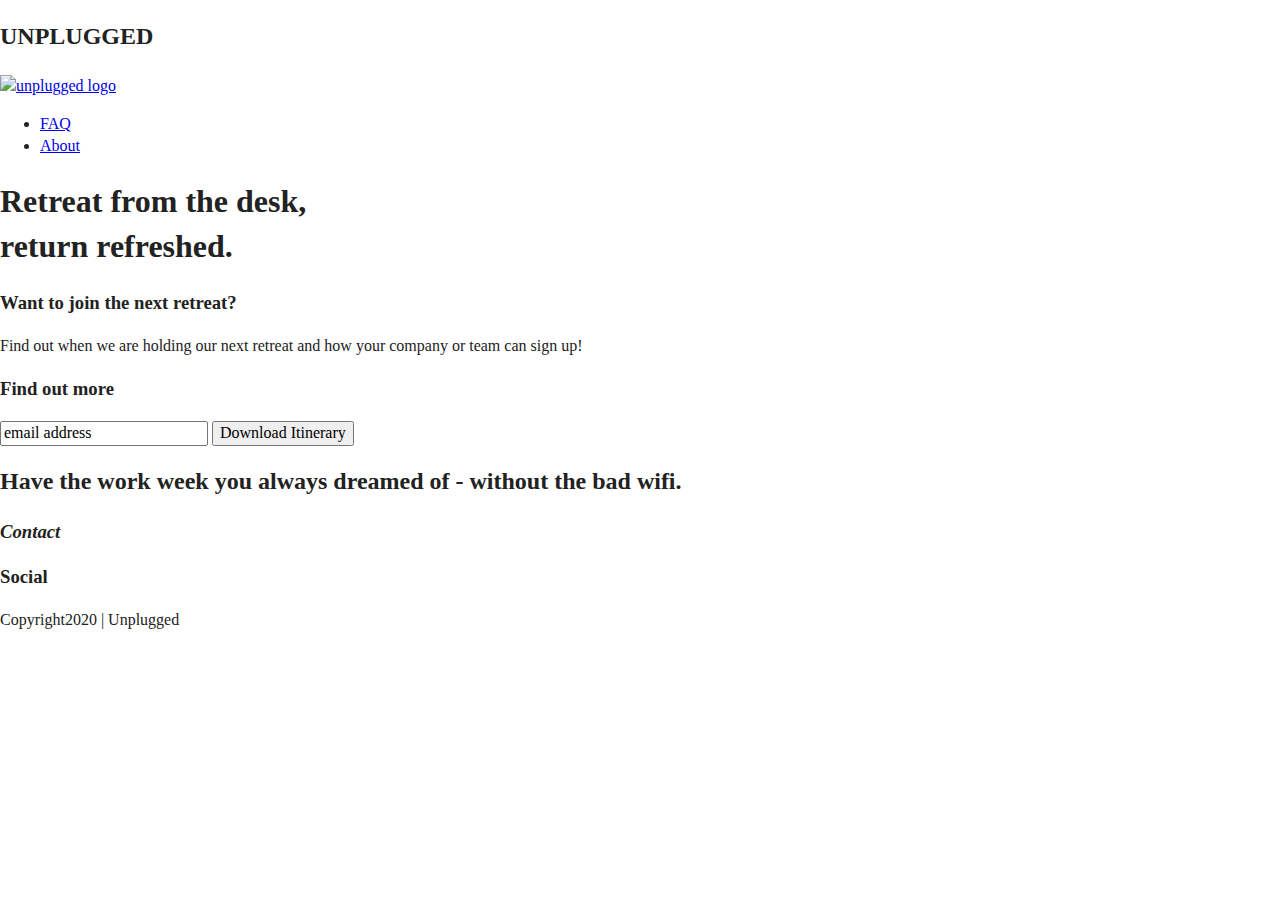
==== index.html @ a635c8e9 "added text to home" ====
<!doctype html>
<html class="no-js" lang="">

<head>
  <meta charset="utf-8">
  <title>Unplugged</title>
  <meta name="description" content="">
  <meta name="viewport" content="width=device-width, initial-scale=1">

  <link rel="manifest" href="site.webmanifest">
  <link rel="apple-touch-icon" href="icon.png">
  <!-- Place favicon.ico in the root directory -->

  <link rel="stylesheet" href="css/normalize.css">
  <link rel="stylesheet" href="css/main.css">

  <meta name="theme-color" content="#fafafa">
</head>

<body>
  <!--[if IE]>
    <p class="browserupgrade">You are using an <strong>outdated</strong> browser. Please <a href="https://browsehappy.com/">upgrade your browser</a> to improve your experience and security.</p>
  <![endif]-->

  <!-- Add your site or application content here -->
  <header>
    <div class="content-wrapper">
      <h2>UNPLUGGED</h2>
      <a href="#"><img src="" alt="unplugged logo" /></a>
      <div class="header-divider"></div>
      <nav>
        <ul>
          <li><a href="faq/index.html" target="_blank">FAQ</a></li>
          <li><a href="about/index.html" target="_blank">About</a></li>
        </ul>
      </nav>
    </div>
  </header>
  <main>

    <section>
      <h1>Retreat from the desk,<br/> return refreshed.</h1>
    </section>
    <aside>
      <h3>Want to join the next retreat?</h3>
      <p>Find out when we are holding our next retreat and how your
        company or team can sign up!
      </p>
      <div>
        <h3>Find out more</h3>
        <input type="text" name="name" value="email address">
        <input type="button" value="Download Itinerary">
      </div>
    </aside>
    <h2>Have the work week you always dreamed of - without the bad wifi.</h2>
  </main>
  <footer>
    <div class="content-wrapper">
      <div class="footer-content">
        <address class="contact">
          <h3>Contact</h3>

        </address>
        <div class="social">
          <h3>Social</h3>
          <div class="social-icons">
            <p><a href="https://www.facebook.com/yoursite" target="_blank"></a></p>
            <p><a href="https://www.linkedin.com/"></a></p>
            <p><a href="https://www.instagram.com/"></a></p>
          </div>
        </div>
      </div>
    </div>
    <div class="copyright">
      <p>Copyright2020 | Unplugged</p>

    </div>
  </footer>
  <script src="js/vendor/modernizr-3.8.0.min.js"></script>
  <script src="https://code.jquery.com/jquery-3.4.1.min.js" integrity="sha256-CSXorXvZcTkaix6Yvo6HppcZGetbYMGWSFlBw8HfCJo=" crossorigin="anonymous"></script>
  <script>window.jQuery || document.write('<script src="js/vendor/jquery-3.4.1.min.js"><\/script>')</script>
  <script src="js/plugins.js"></script>
  <script src="js/main.js"></script>

  <!-- Google Analytics: change UA-XXXXX-Y to be your site's ID. -->
  <script>
    window.ga = function () { ga.q.push(arguments) }; ga.q = []; ga.l = +new Date;
    ga('create', 'UA-XXXXX-Y', 'auto'); ga('set','transport','beacon'); ga('send', 'pageview')
  </script>
  <script src="https://www.google-analytics.com/analytics.js" async></script>
</body>

</html>
---- css/main.css ----
/*! HTML5 Boilerplate v7.3.0 | MIT License | https://html5boilerplate.com/ */

/* main.css 2.0.0 | MIT License | https://github.com/h5bp/main.css#readme */
/*
 * What follows is the result of much research on cross-browser styling.
 * Credit left inline and big thanks to Nicolas Gallagher, Jonathan Neal,
 * Kroc Camen, and the H5BP dev community and team.
 */

/* ==========================================================================
   Base styles: opinionated defaults
   ========================================================================== */

html {
  color: #222;
  font-size: 1em;
  line-height: 1.4;
}

/*
 * Remove text-shadow in selection highlight:
 * https://twitter.com/miketaylr/status/12228805301
 *
 * Vendor-prefixed and regular ::selection selectors cannot be combined:
 * https://stackoverflow.com/a/16982510/7133471
 *
 * Customize the background color to match your design.
 */

::-moz-selection {
  background: #b3d4fc;
  text-shadow: none;
}

::selection {
  background: #b3d4fc;
  text-shadow: none;
}

/*
 * A better looking default horizontal rule
 */

hr {
  display: block;
  height: 1px;
  border: 0;
  border-top: 1px solid #ccc;
  margin: 1em 0;
  padding: 0;
}

/*
 * Remove the gap between audio, canvas, iframes,
 * images, videos and the bottom of their containers:
 * https://github.com/h5bp/html5-boilerplate/issues/440
 */

audio,
canvas,
iframe,
img,
svg,
video {
  vertical-align: middle;
}

/*
 * Remove default fieldset styles.
 */

fieldset {
  border: 0;
  margin: 0;
  padding: 0;
}

/*
 * Allow only vertical resizing of textareas.
 */

textarea {
  resize: vertical;
}

/* ==========================================================================
   Browser Upgrade Prompt
   ========================================================================== */

.browserupgrade {
  margin: 0.2em 0;
  background: #ccc;
  color: #000;
  padding: 0.2em 0;
}

/* ==========================================================================
   Author's custom styles
   ========================================================================== */

/* ==========================================================================
   Helper classes
   ========================================================================== */

/*
 * Hide visually and from screen readers
 */

.hidden {
  display: none !important;
}

/*
* Hide only visually, but have it available for screen readers:
* https://snook.ca/archives/html_and_css/hiding-content-for-accessibility
*
* 1. For long content, line feeds are not interpreted as spaces and small width
*    causes content to wrap 1 word per line:
*    https://medium.com/@jessebeach/beware-smushed-off-screen-accessible-text-5952a4c2cbfe
*/

.sr-only {
  border: 0;
  clip: rect(0, 0, 0, 0);
  height: 1px;
  margin: -1px;
  overflow: hidden;
  padding: 0;
  position: absolute;
  white-space: nowrap;
  width: 1px;
  /* 1 */
}

/*
* Extends the .sr-only class to allow the element
* to be focusable when navigated to via the keyboard:
* https://www.drupal.org/node/897638
*/

.sr-only.focusable:active,
.sr-only.focusable:focus {
  clip: auto;
  height: auto;
  margin: 0;
  overflow: visible;
  position: static;
  white-space: inherit;
  width: auto;
}

/*
* Hide visually and from screen readers, but maintain layout
*/

.invisible {
  visibility: hidden;
}

/*
* Clearfix: contain floats
*
* For modern browsers
* 1. The space content is one way to avoid an Opera bug when the
*    `contenteditable` attribute is included anywhere else in the document.
*    Otherwise it causes space to appear at the top and bottom of elements
*    that receive the `clearfix` class.
* 2. The use of `table` rather than `block` is only necessary if using
*    `:before` to contain the top-margins of child elements.
*/

.clearfix:before,
.clearfix:after {
  content: " ";
  /* 1 */
  display: table;
  /* 2 */
}

.clearfix:after {
  clear: both;
}

/* ==========================================================================
   EXAMPLE Media Queries for Responsive Design.
   These examples override the primary ('mobile first') styles.
   Modify as content requires.
   ========================================================================== */

@media only screen and (min-width: 35em) {
  /* Style adjustments for viewports that meet the condition */
}

@media print,
  (-webkit-min-device-pixel-ratio: 1.25),
  (min-resolution: 1.25dppx),
  (min-resolution: 120dpi) {
  /* Style adjustments for high resolution devices */
}

/* ==========================================================================
   Print styles.
   Inlined to avoid the additional HTTP request:
   https://www.phpied.com/delay-loading-your-print-css/
   ========================================================================== */

@media print {
  *,
  *:before,
  *:after {
    background: transparent !important;
    color: #000 !important;
    /* Black prints faster */
    box-shadow: none !important;
    text-shadow: none !important;
  }
  a,
  a:visited {
    text-decoration: underline;
  }
  a[href]:after {
    content: " (" attr(href) ")";
  }
  abbr[title]:after {
    content: " (" attr(title) ")";
  }
  /*
     * Don't show links that are fragment identifiers,
     * or use the `javascript:` pseudo protocol
     */
  a[href^="#"]:after,
  a[href^="javascript:"]:after {
    content: "";
  }
  pre {
    white-space: pre-wrap !important;
  }
  pre,
  blockquote {
    border: 1px solid #999;
    page-break-inside: avoid;
  }
  /*
     * Printing Tables:
     * https://web.archive.org/web/20180815150934/http://css-discuss.incutio.com/wiki/Printing_Tables
     */
  thead {
    display: table-header-group;
  }
  tr,
  img {
    page-break-inside: avoid;
  }
  p,
  h2,
  h3 {
    orphans: 3;
    widows: 3;
  }
  h2,
  h3 {
    page-break-after: avoid;
  }
}
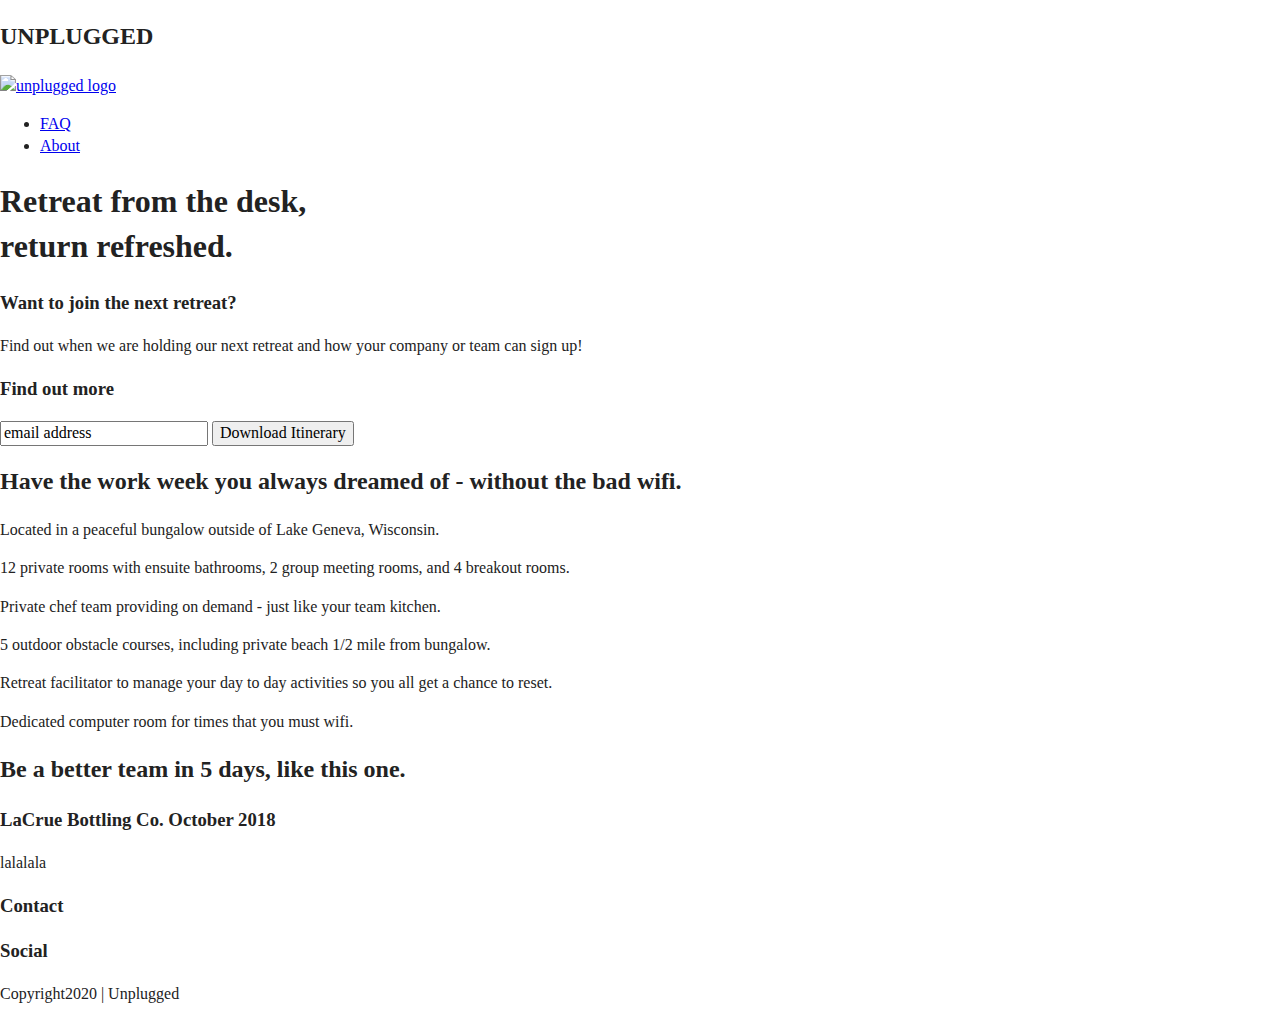
==== commit e587a55a: "added class names" ====
--- a/index.html
+++ b/index.html
@@ -38,27 +38,69 @@
   </header>
   <main>
 
-    <section>
-      <h1>Retreat from the desk,<br/> return refreshed.</h1>
+    <section class="hero-area">
+      <h1>Retreat from the desk,<br /> return refreshed.</h1>
     </section>
-    <aside>
+    <aside class="form-description">
       <h3>Want to join the next retreat?</h3>
-      <p>Find out when we are holding our next retreat and how your
+      <p>
+        Find out when we are holding our next retreat and how your
         company or team can sign up!
       </p>
-      <div>
+      <div class="form">
         <h3>Find out more</h3>
         <input type="text" name="name" value="email address">
         <input type="button" value="Download Itinerary">
       </div>
     </aside>
     <h2>Have the work week you always dreamed of - without the bad wifi.</h2>
+    <section class="features">
+      <div class="features-items">
+        <article>
+          <p class="fontawesome-icon"></p>
+          <p class="features-item-description">Located in a peaceful bungalow outside of Lake Geneva, Wisconsin.</p>
+        </article>
+        <article>
+        <p class="fontawesome-icon"></p>
+        <p class="features-item-description">12 private rooms with ensuite bathrooms, 2 group meeting rooms, and 4 breakout rooms.</p>
+        </article>
+        <article>
+          <p class="fontawesome-icon"></p>
+          <p class="features-item-description">Private chef team providing on demand - just like your team kitchen.</p>
+        </article>
+        <article>
+          <p class="fontawesome-icon"></p>
+          <p class="features-item-description">5 outdoor obstacle courses, including private beach 1/2 mile from bungalow.</p>
+        </article>
+        <article>
+          <p class="fontawesome-icon"></p>
+          <p class="features-item-description">Retreat facilitator to manage your day to day activities so you all get a chance to reset.</p>
+        </article>
+        <article>
+          <p class="fontawesome-icon"></p>
+          <p class="features-item-description">Dedicated computer room for times that you must wifi.</p>
+        </article>
+      </div>
+    </section>
+    
+    <section class="reviews">
+      <h2>Be a better team in 5 days, like this one.</h2>
+      <div class="content-wrapper">
+        <div>
+          <h3>LaCrue Bottling Co. October 2018</h3>
+          <p>lalalala</p>
+        </div>
+        <article>
+        </article>
+      </div>
+    </section>
   </main>
   <footer>
     <div class="content-wrapper">
       <div class="footer-content">
+        <h3>Contact</h3>
         <address class="contact">
-          <h3>Contact</h3>
+
 
         </address>
         <div class="social">
@@ -73,7 +115,6 @@
     </div>
     <div class="copyright">
       <p>Copyright2020 | Unplugged</p>
-
     </div>
   </footer>
   <script src="js/vendor/modernizr-3.8.0.min.js"></script>
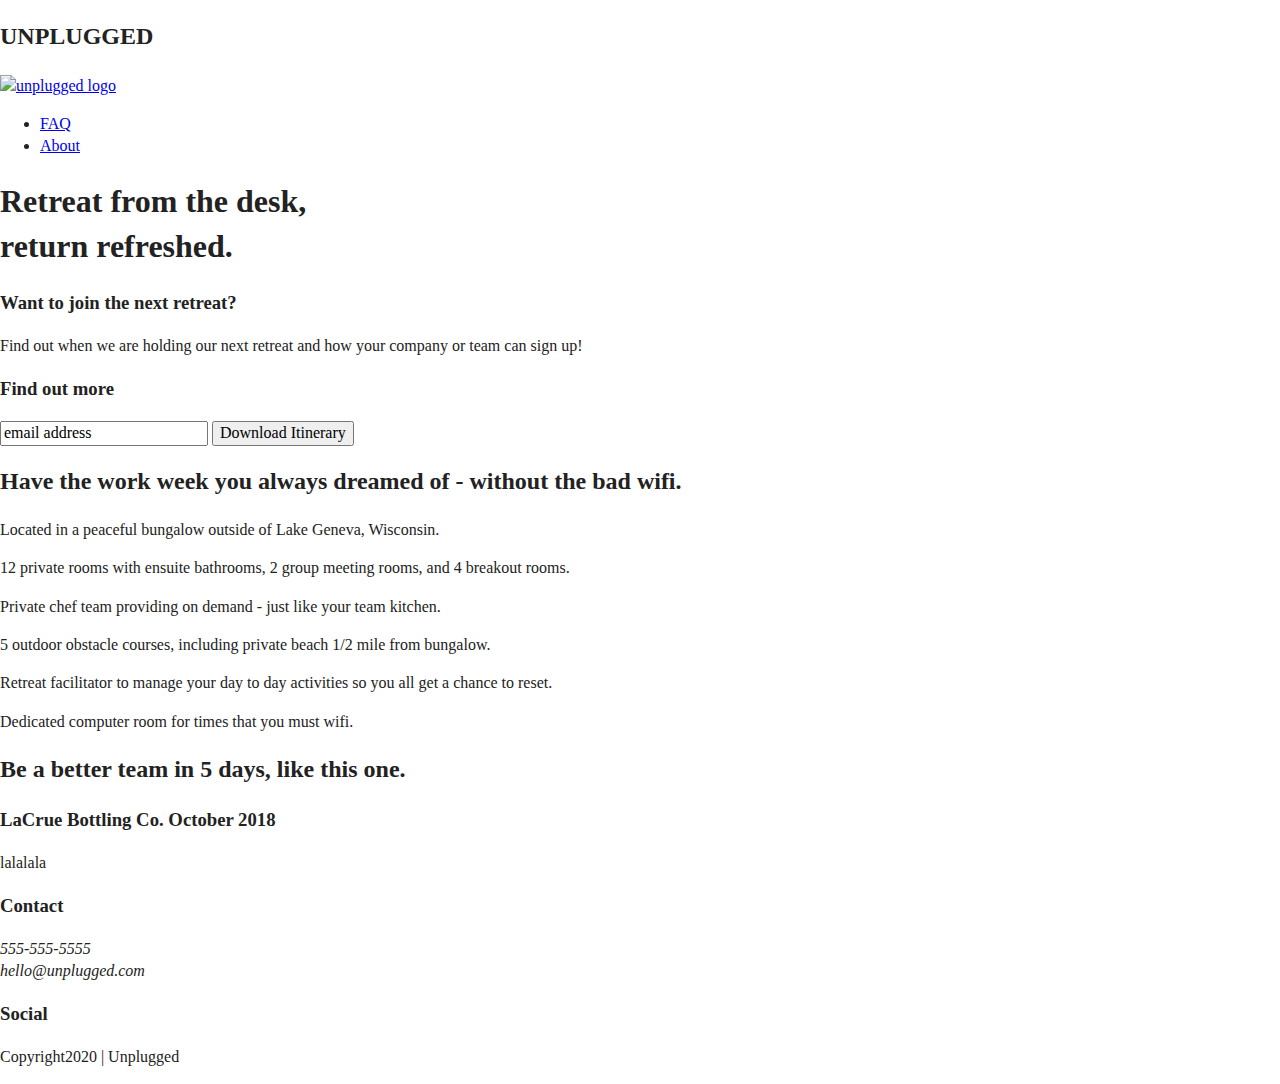
==== commit 61b3aa91: "Added faq structure" ====
--- a/index.html
+++ b/index.html
@@ -100,8 +100,10 @@
       <div class="footer-content">
         <h3>Contact</h3>
         <address class="contact">
-
-
+          <p>
+            555-555-5555<br />
+            hello@unplugged.com
+          </p>
         </address>
         <div class="social">
           <h3>Social</h3>
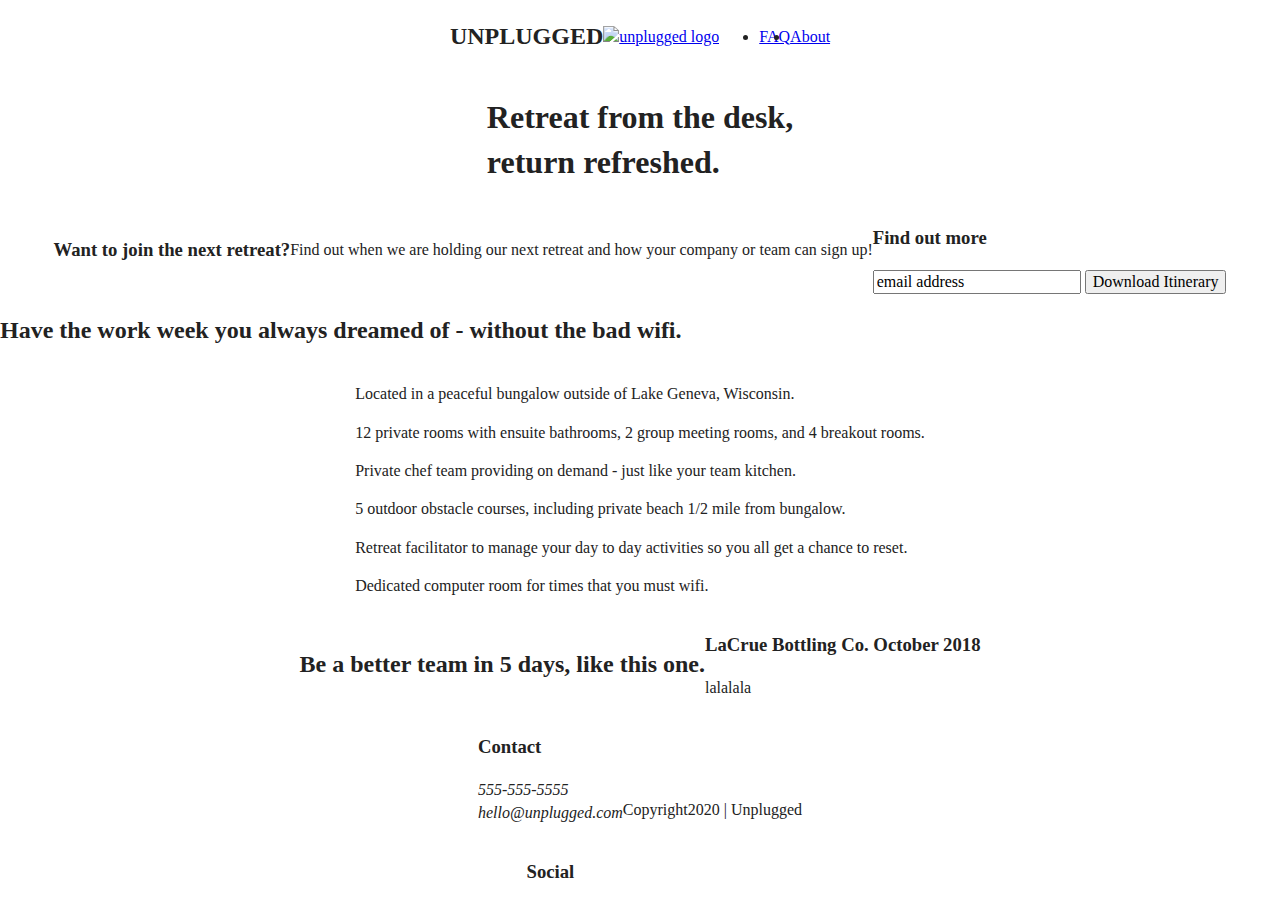
==== commit c4458bd8: "added structure css" ====
--- a/index.html
+++ b/index.html
@@ -10,20 +10,15 @@
   <link rel="manifest" href="site.webmanifest">
   <link rel="apple-touch-icon" href="icon.png">
   <!-- Place favicon.ico in the root directory -->
-
   <link rel="stylesheet" href="css/normalize.css">
   <link rel="stylesheet" href="css/main.css">
-
   <meta name="theme-color" content="#fafafa">
 </head>
-
 <body>
   <!--[if IE]>
     <p class="browserupgrade">You are using an <strong>outdated</strong> browser. Please <a href="https://browsehappy.com/">upgrade your browser</a> to improve your experience and security.</p>
   <![endif]-->
-
-  <!-- Add your site or application content here -->
-  <header>
+   <header>
     <div class="content-wrapper">
       <h2>UNPLUGGED</h2>
       <a href="#"><img src="" alt="unplugged logo" /></a>
@@ -37,7 +32,6 @@
     </div>
   </header>
   <main>
-
     <section class="hero-area">
       <h1>Retreat from the desk,<br /> return refreshed.</h1>
     </section>
--- a/css/main.css
+++ b/css/main.css
@@ -97,6 +97,116 @@
 /* ==========================================================================
    Author's custom styles
    ========================================================================== */
+/*Base Header-Footer Styles*/
+header, footer {
+    display:flex;
+    justify-content:center;
+    align-items:center;
+    flex-flow: row wrap;
+}
+/*header styles*/
+header {
+
+}
+header .content-wrapper {
+    display: flex;
+    justify-content: center;
+    align-items: center;
+    flex-flow: row wrap;
+}
+header figure {
+
+}
+.header-divider {
+
+}
+
+header nav {
+  display: flex;
+  justify-content: space-around;
+  align-items: center;
+  flex-flow: row wrap;
+}
+header nav ul {
+    display: flex;
+    justify-content: center;
+    align-items: center;
+    flex-flow: row wrap;
+}
+/*---------Mobile Styles - Homepage-----*/
+.hero-area {
+  display: flex;
+  justify-content: center;
+  align-items: center;
+  flex-flow: row wrap;
+}
+
+aside {
+  display: flex;
+  justify-content: center;
+  align-items: center;
+  flex-flow: row wrap;
+}
+.features {
+  display: flex;
+  justify-content: center;
+  align-items: center;
+  flex-flow: row wrap;
+}
+  .features features-items {
+    display: flex;
+    justify-content: center;
+    align-items: center;
+    flex-flow: row wrap;
+  }
+.reviews {
+  display: flex;
+  justify-content: center;
+  align-items: center;
+  flex-flow: row wrap;
+}
+/*About Page*/
+.mission {
+  display: flex;
+  justify-content: center;
+  align-items: center;
+  flex-flow: row wrap;
+}
+.contact-section {
+  display: flex;
+  justify-content: center;
+  align-items: center;
+  flex-flow: row wrap;
+}
+/*FAQ Page*/
+.faq {
+  display: flex;
+  justify-content: center;
+  align-items: center;
+  flex-flow: row wrap;
+}
+  .faq .content-wrapper {
+    display: flex;
+    justify-content: center;
+    align-items: center;
+    flex-flow: row wrap;
+  }
+/* footer */
+
+footer {
+
+}
+footer .social-icons {
+   display: flex;
+   justify-content: center;
+   align-items: center;
+}
+ footer .social {
+   display: flex;
+   justify-content: center;
+   align-items: center;
+ }
+
 
 /* ==========================================================================
    Helper classes
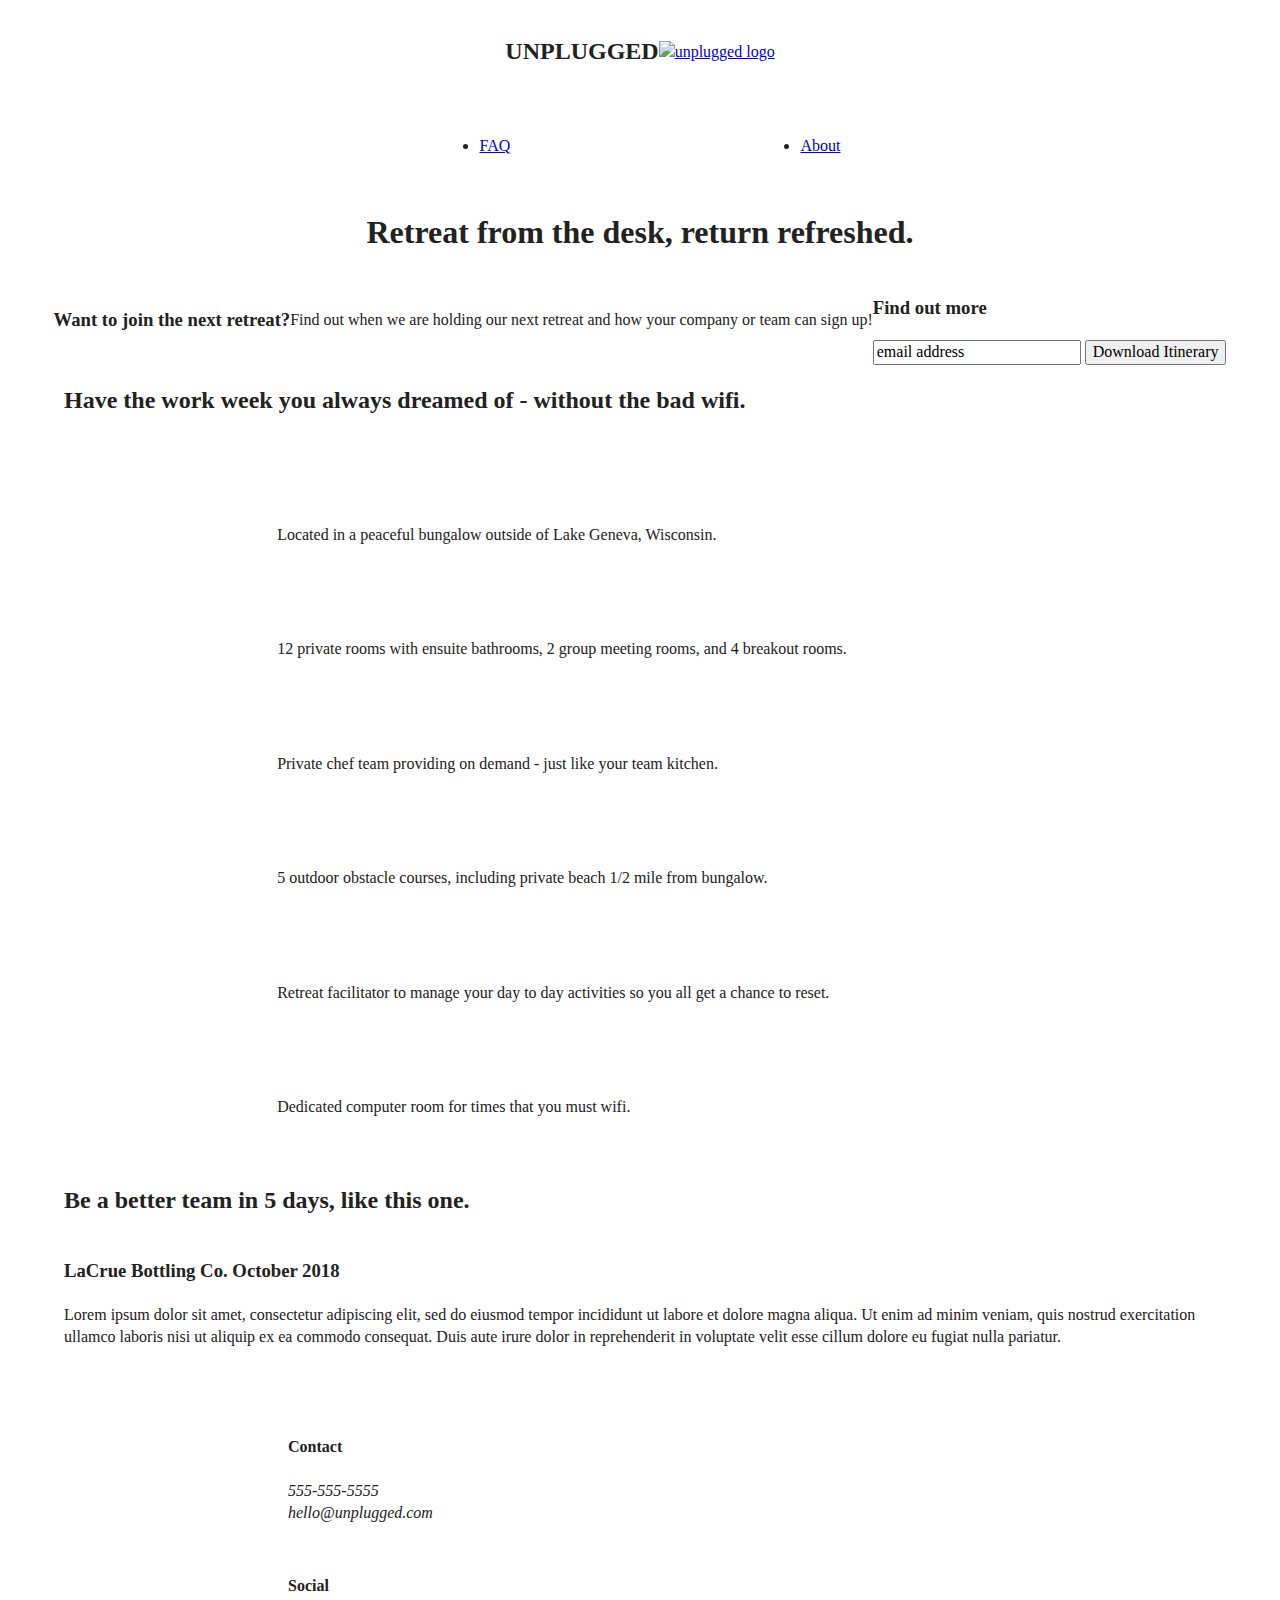
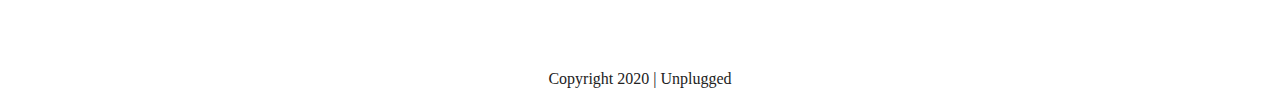
==== commit 94ae98c1: "added widths, margins, and padding" ====
--- a/index.html
+++ b/index.html
@@ -6,7 +6,6 @@
   <title>Unplugged</title>
   <meta name="description" content="">
   <meta name="viewport" content="width=device-width, initial-scale=1">
-
   <link rel="manifest" href="site.webmanifest">
   <link rel="apple-touch-icon" href="icon.png">
   <!-- Place favicon.ico in the root directory -->
@@ -33,7 +32,7 @@
   </header>
   <main>
     <section class="hero-area">
-      <h1>Retreat from the desk,<br /> return refreshed.</h1>
+      <h1>Retreat from the desk, return refreshed.</h1>
     </section>
     <aside class="form-description">
       <h3>Want to join the next retreat?</h3>
@@ -47,44 +46,51 @@
         <input type="button" value="Download Itinerary">
       </div>
     </aside>
-    <h2>Have the work week you always dreamed of - without the bad wifi.</h2>
+   
     <section class="features">
-      <div class="features-items">
+      <div class="content-wrapper">
+        <h2>Have the work week you always dreamed of - without the bad wifi.</h2>
+        <div class="features-items">
+          <article>
+            <p class="fontawesome-icon"></p>
+            <p class="features-item-description">Located in a peaceful bungalow outside of Lake Geneva, Wisconsin.</p>
+          </article>
+          <article>
+            <p class="fontawesome-icon"></p>
+            <p class="features-item-description">12 private rooms with ensuite bathrooms, 2 group meeting rooms, and 4 breakout rooms.</p>
+          </article>
+          <article>
+            <p class="fontawesome-icon"></p>
+            <p class="features-item-description">Private chef team providing on demand - just like your team kitchen.</p>
+          </article>
+          <article>
+            <p class="fontawesome-icon"></p>
+            <p class="features-item-description">5 outdoor obstacle courses, including private beach 1/2 mile from bungalow.</p>
+          </article>
+          <article>
+            <p class="fontawesome-icon"></p>
+            <p class="features-item-description">Retreat facilitator to manage your day to day activities so you all get a chance to reset.</p>
+          </article>
+          <article>
+            <p class="fontawesome-icon"></p>
+            <p class="features-item-description">Dedicated computer room for times that you must wifi.</p>
+          </article>
+        </div>
+      </div>
+    </section>    
+    <section class="reviews">      
+      <div class="content-wrapper">
+        <h2>Be a better team in 5 days, like this one.</h2>
         <article>
-          <p class="fontawesome-icon"></p>
-          <p class="features-item-description">Located in a peaceful bungalow outside of Lake Geneva, Wisconsin.</p>
-        </article>
-        <article>
-        <p class="fontawesome-icon"></p>
-        <p class="features-item-description">12 private rooms with ensuite bathrooms, 2 group meeting rooms, and 4 breakout rooms.</p>
-        </article>
-        <article>
-          <p class="fontawesome-icon"></p>
-          <p class="features-item-description">Private chef team providing on demand - just like your team kitchen.</p>
-        </article>
-        <article>
-          <p class="fontawesome-icon"></p>
-          <p class="features-item-description">5 outdoor obstacle courses, including private beach 1/2 mile from bungalow.</p>
-        </article>
-        <article>
-          <p class="fontawesome-icon"></p>
-          <p class="features-item-description">Retreat facilitator to manage your day to day activities so you all get a chance to reset.</p>
-        </article>
-        <article>
-          <p class="fontawesome-icon"></p>
-          <p class="features-item-description">Dedicated computer room for times that you must wifi.</p>
-        </article>
-      </div>
-    </section>
-    
-    <section class="reviews">
-      <h2>Be a better team in 5 days, like this one.</h2>
-      <div class="content-wrapper">
-        <div>
-          <h3>LaCrue Bottling Co. October 2018</h3>
-          <p>lalalala</p>
-        </div>
-        <article>
+          <div>
+            <h3>LaCrue Bottling Co. October 2018</h3>
+            <p>
+              Lorem ipsum dolor sit amet, consectetur adipiscing elit, sed do eiusmod tempor incididunt ut labore et
+              dolore magna aliqua. Ut enim ad minim veniam, quis nostrud exercitation ullamco laboris nisi ut aliquip
+              ex ea commodo consequat. Duis aute irure dolor in reprehenderit in voluptate velit esse cillum dolore eu
+              fugiat nulla pariatur.
+            </p>
+          </div>
         </article>
       </div>
     </section>
@@ -92,7 +98,7 @@
   <footer>
     <div class="content-wrapper">
       <div class="footer-content">
-        <h3>Contact</h3>
+        <h4>Contact</h4>
         <address class="contact">
           <p>
             555-555-5555<br />
@@ -100,17 +106,17 @@
           </p>
         </address>
         <div class="social">
-          <h3>Social</h3>
+          <h4>Social</h4>
           <div class="social-icons">
-            <p><a href="https://www.facebook.com/yoursite" target="_blank"></a></p>
-            <p><a href="https://www.linkedin.com/"></a></p>
-            <p><a href="https://www.instagram.com/"></a></p>
+            <p><a href="https://www.facebook.com/Skillcrush/" target="_blank"></a></p>
+            <p><a href="https://twitter.com/Skillcrush" target="_blank"></a></p>
+            <p><a href="https://www.instagram.com/skillcrush/" target="_blank"></a></p>
           </div>
         </div>
       </div>
     </div>
     <div class="copyright">
-      <p>Copyright2020 | Unplugged</p>
+      <p>Copyright 2020 | Unplugged</p>
     </div>
   </footer>
   <script src="js/vendor/modernizr-3.8.0.min.js"></script>
@@ -118,7 +124,6 @@
   <script>window.jQuery || document.write('<script src="js/vendor/jquery-3.4.1.min.js"><\/script>')</script>
   <script src="js/plugins.js"></script>
   <script src="js/main.js"></script>
-
   <!-- Google Analytics: change UA-XXXXX-Y to be your site's ID. -->
   <script>
     window.ga = function () { ga.q.push(arguments) }; ga.q = []; ga.l = +new Date;
--- a/css/main.css
+++ b/css/main.css
@@ -97,28 +97,33 @@
 /* ==========================================================================
    Author's custom styles
    ========================================================================== */
+.content-wrapper {
+  width: 90%;
+  margin: 50 px 0;
+}
+
 /*Base Header-Footer Styles*/
 header, footer {
     display:flex;
-    justify-content:center;
-    align-items:center;
+    justify-content: center;
+    align-items: center;
     flex-flow: row wrap;
 }
 /*header styles*/
 header {
-
+  padding: 15px 0;
 }
 header .content-wrapper {
     display: flex;
     justify-content: center;
     align-items: center;
-    flex-flow: row wrap;
-}
-header figure {
-
+    flex-flow: row wrap;   
+    margin: 0;
 }
 .header-divider {
-
+  width: 100%;
+  height: 1px;
+  margin: 10px 0 20px 0;
 }
 
 header nav {
@@ -126,87 +131,122 @@
   justify-content: space-around;
   align-items: center;
   flex-flow: row wrap;
+  width: 60%;
 }
 header nav ul {
+  display: flex;
+  justify-content: space-around;
+  width: 100%;
+}
+footer {
+ flex-direction: column;
+}
+footer p {
+  margin: 0;
+}
+footer .content-wrapper {
+  width: 55%;
+  margin: 50px 0;
+}
+footer .contact {
+  margin-bottom:50px;
+}
+footer .social-icons {
+  display: flex;
+  justify-content: space-around;
+  align-items: center;
+}
+footer .social-icons p {
+  display: flex;
+  justify-content: center;
+  align-items: center;
+}
+
+/*---------Mobile Styles - Homepage-----*/
+/*Hero Area*/
+.hero-area {
+  display: flex;
+  justify-content: center; 
+  flex-flow: row wrap;
+}
+/*Aside*/
+aside {
+  display: flex;
+  justify-content: center;
+  align-items: center;
+  flex-flow: row wrap;
+}
+/*Features*/
+.features {
+  display: flex;
+  justify-content: center; 
+  flex-flow: row wrap;
+}
+.features h2 {
+  margin-bottom: 60px;
+}
+.features article {
+  width: 63%;
+  margin: 30px 0;
+}
+.features .features-items {
+  display: flex;
+  justify-content: center;
+  align-items: center;
+  flex-flow: row wrap;
+  }
+features p {
+  margin: 0;
+}
+  /*Reviews*/
+.reviews {
+  display: flex;
+  justify-content: center;
+  flex-flow: row wrap;
+}
+.reviews h2 {
+  margin-bottom: 40px;
+}
+.reviews h3 {
+  width: 55%;
+  margin: 20px 0;
+}
+/*-----------About Page--------*/
+.mission {
+  display: flex;
+  justify-content: center;
+  align-items: center;
+  flex-flow: row wrap;
+}
+.contact-section {
+  display: flex;
+  justify-content: center;
+  align-items: center;
+  flex-flow: row wrap;
+}
+.contact-content p {
+  margin: 0;
+}
+/*******FAQ Page*******/
+.faq {
+  display: flex;
+  justify-content: center;
+  align-items: center;
+  flex-flow: row wrap;
+}
+  .faq .content-wrapper {
+    margin: 50px 0 0 0;
     display: flex;
     justify-content: center;
     align-items: center;
     flex-flow: row wrap;
-}
-/*---------Mobile Styles - Homepage-----*/
-.hero-area {
-  display: flex;
-  justify-content: center;
-  align-items: center;
-  flex-flow: row wrap;
-}
-
-aside {
-  display: flex;
-  justify-content: center;
-  align-items: center;
-  flex-flow: row wrap;
-}
-.features {
-  display: flex;
-  justify-content: center;
-  align-items: center;
-  flex-flow: row wrap;
-}
-  .features features-items {
-    display: flex;
-    justify-content: center;
-    align-items: center;
-    flex-flow: row wrap;
-  }
-.reviews {
-  display: flex;
-  justify-content: center;
-  align-items: center;
-  flex-flow: row wrap;
-}
-/*About Page*/
-.mission {
-  display: flex;
-  justify-content: center;
-  align-items: center;
-  flex-flow: row wrap;
-}
-.contact-section {
-  display: flex;
-  justify-content: center;
-  align-items: center;
-  flex-flow: row wrap;
-}
-/*FAQ Page*/
-.faq {
-  display: flex;
-  justify-content: center;
-  align-items: center;
-  flex-flow: row wrap;
-}
-  .faq .content-wrapper {
-    display: flex;
-    justify-content: center;
-    align-items: center;
-    flex-flow: row wrap;
-  }
-/* footer */
-
-footer {
-
-}
-footer .social-icons {
-   display: flex;
-   justify-content: center;
-   align-items: center;
-}
- footer .social {
-   display: flex;
-   justify-content: center;
-   align-items: center;
- }
-
+  }
+  .faq h2 {
+    margin-bottom: 40px;
+  }
+  .faq-content {
+    margin-bottom: 50px;
+  }
 
 /* ==========================================================================
    Helper classes
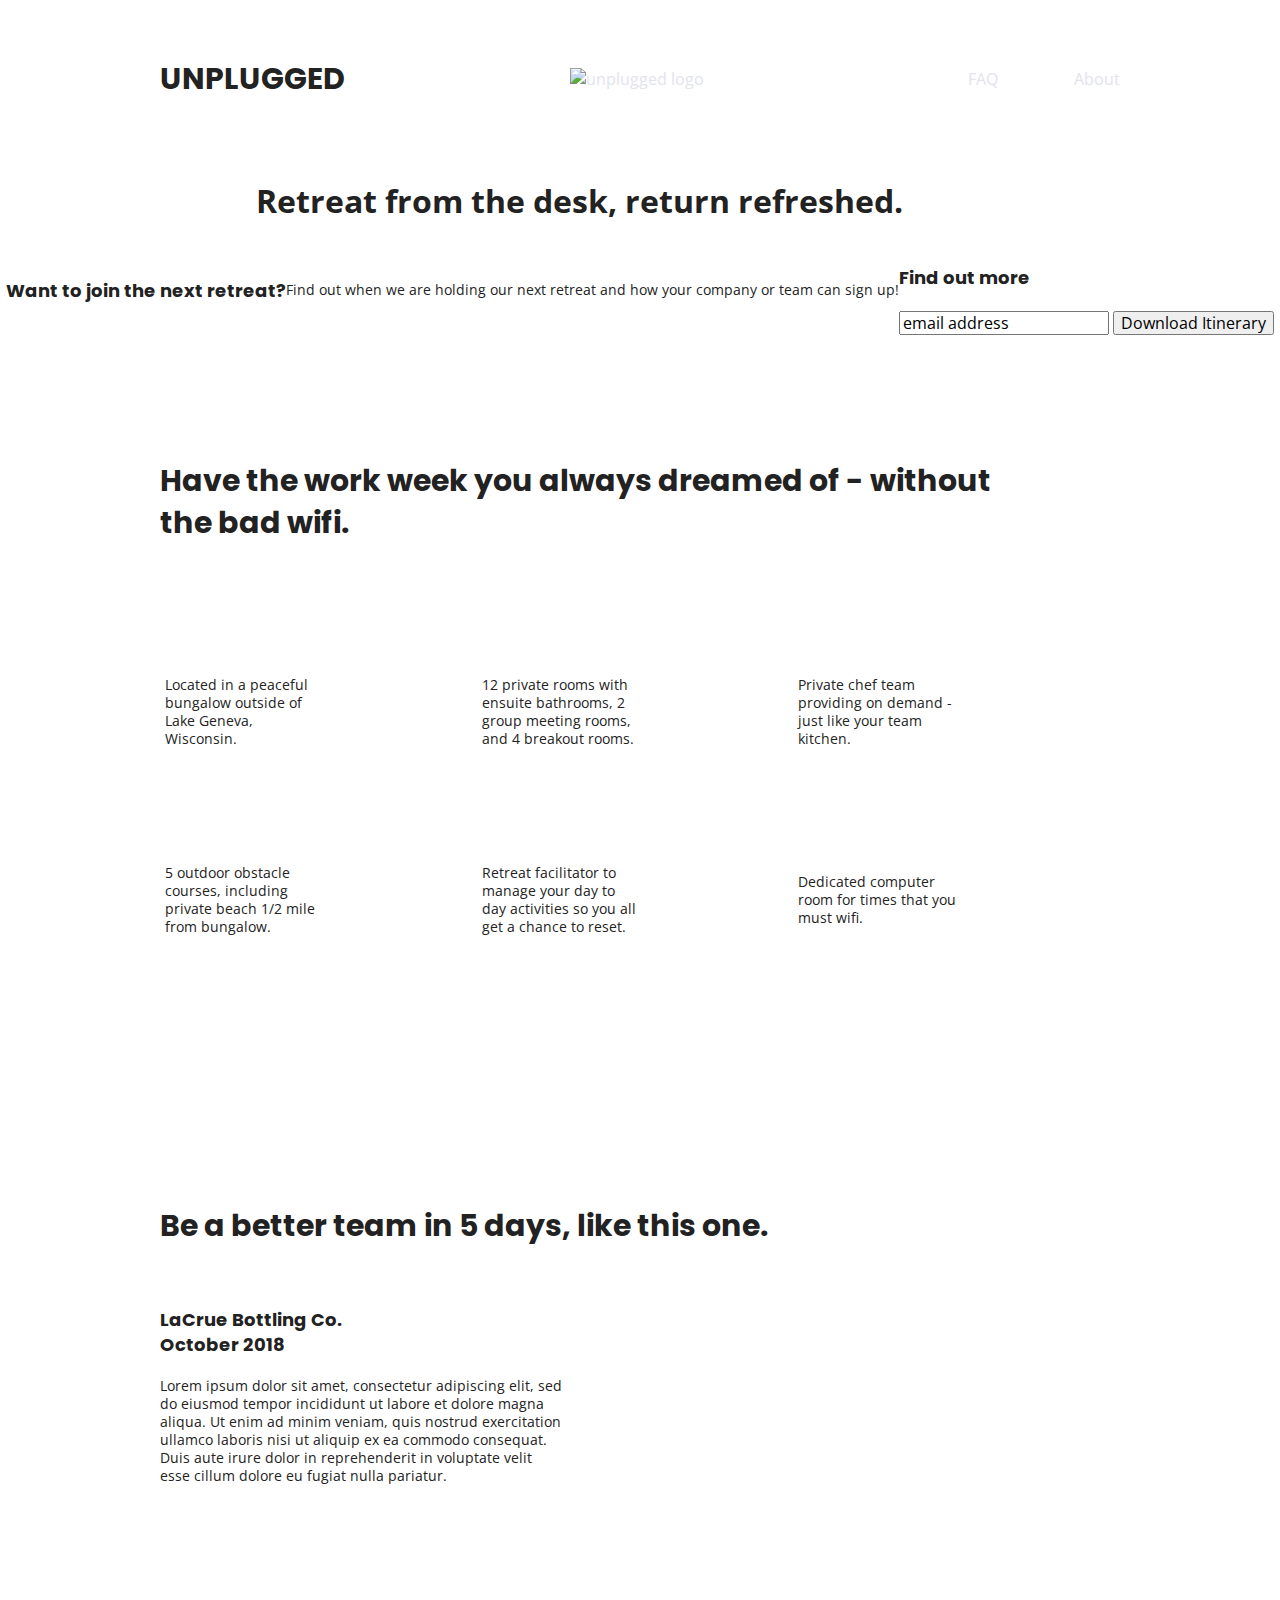
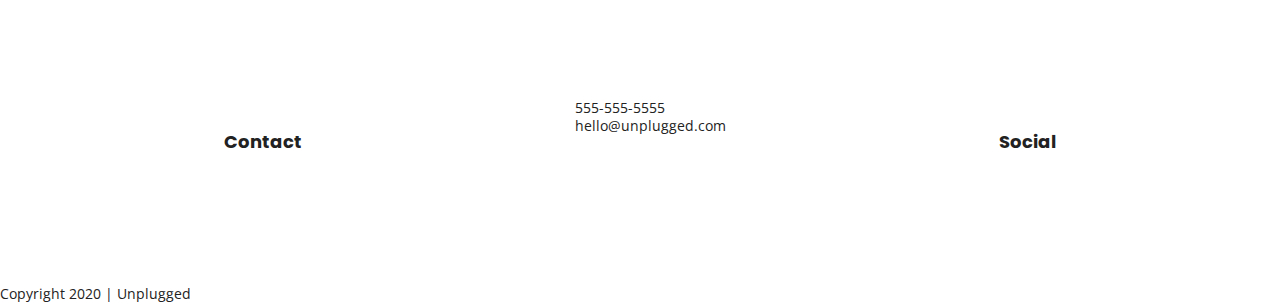
==== commit cba7945e: "added text styles" ====
--- a/index.html
+++ b/index.html
@@ -1,6 +1,5 @@
 <!doctype html>
 <html class="no-js" lang="">
-
 <head>
   <meta charset="utf-8">
   <title>Unplugged</title>
@@ -12,6 +11,8 @@
   <link rel="stylesheet" href="css/normalize.css">
   <link rel="stylesheet" href="css/main.css">
   <meta name="theme-color" content="#fafafa">
+  <!-----------------Google Fonts-------->
+  <link href="https://fonts.googleapis.com/css?family=Open+Sans:400,700|Poppins:500,700" rel="stylesheet">
 </head>
 <body>
   <!--[if IE]>
--- a/css/main.css
+++ b/css/main.css
@@ -97,9 +97,58 @@
 /* ==========================================================================
    Author's custom styles
    ========================================================================== */
+/* General Styles */
+
+html {
+  font-size: 16px;
+}
+
+body {
+  font-family: 'Open Sans', sans-serif;
+  font-size: 1em;
+}
+
+ul,
+ol {
+  list-style-type: none
+}
+
+a {
+  color: #e2e3ed;
+  text-decoration: none;
+}
+
+h2 {
+  font-family: 'Poppins', sans-serif;
+  font-size: 1.875em;
+}
+
+h3,
+h4 {
+  font-family: 'Poppins', sans-serif;
+  margin: 20px 0;
+  font-size: 1.125em;
+}
+
+p {
+  font-size: .875em;
+  line-height: 1.285;
+}
+
+img {
+
+}
+
+figure {
+
+}
+
+address {
+  font-style: normal;
+}
 .content-wrapper {
   width: 90%;
-  margin: 50 px 0;
+  margin: 50px 0;
 }
 
 /*Base Header-Footer Styles*/
@@ -337,15 +386,174 @@
    Modify as content requires.
    ========================================================================== */
 
-@media only screen and (min-width: 35em) {
-  /* Style adjustments for viewports that meet the condition */
-}
-
-@media print,
-  (-webkit-min-device-pixel-ratio: 1.25),
-  (min-resolution: 1.25dppx),
-  (min-resolution: 120dpi) {
-  /* Style adjustments for high resolution devices */
+@media only screen and (min-width: 768px) {
+  /* Tablet styles here */
+  /*General Styles*/
+  .content-wrapper {
+    max-width: 640px;
+    margin: 100px 0;
+  }
+  /*Header*/
+  header {
+    justify-content: space-around;
+    padding: 33px 0;
+  }
+
+    header .content-wrapper {
+      width: 100%;
+      justify-content: space-between;
+    }
+
+    header nav {
+      width: 20%;
+    }
+
+      header nav ul {
+        justify-content: space-between;
+      }
+
+  .header-divider {
+    display: none;
+  }
+  /* Hero Area */
+
+  /* Aside */
+  aside .content-wrapper {
+    margin: 50px 0;
+    display: flex;
+    justify-content: space-between;
+    flex-flow: row wrap;
+  }
+
+    aside .content-wrapper .form-description,
+    aside .content-wrapper .form {
+      width: 40%;
+      margin: 0;
+    }
+  /*Features*/
+  .features article {
+    display: flex;
+    justify-content: center;
+    flex-flow: column wrap;
+    flex-basis: 50%;
+  }
+
+  .features .features-item-description {
+    width: 50%;
+  }
+  /*Reviews*/
+  .reviews article {
+    display: flex;
+    justify-content: space-between;
+  }
+
+    .reviews article div {
+      width: 49%;
+    }
+  /*Footer*/
+  footer .content-wrapper {
+    width: 65%;
+    margin: 100px 0;
+  }
+
+  .footer-content {
+    display: flex;
+    justify-content: space-between;
+    align-items: center;
+  }
+
+  ooter .contact {
+    margin-bottom: 0;
+  }
+
+  footer .copyright {
+    width: 100%;
+  }
+  /*****About Page************/
+  .mission-content {
+    display: flex;
+    justify-content: space-between;
+    align-items: center;
+    padding-top: 20px
+  }
+
+    .mission-content p {
+      width: 45%;
+    }
+
+  .contact-section .content-wrapper h2 {
+    width: 80%;
+  }
+
+  .contact-content {
+    display: flex;
+    justify-content: space-between;
+    align-items: flex-start;
+  }
+
+  /*************FAQ Page*********/
+
+  .faq .content-wrapper {
+    justify-content: space-between;
+  }
+
+  .faq-content {
+    flex-basis: 45%;
+  }
+
+  .faq h2 {
+    width: 100%;
+  }
+}
+
+@media only screen and (min-width: 1200px) {
+  /* Desktop styles here */
+  .content-wrapper {
+    max-width: 960px;
+  }
+
+  /* Hero */
+  .hero-area h1 {
+    width: 60%;
+  }
+
+  /* Aside */
+  aside .content-wrapper {
+    justify-content: space-around;
+  }
+
+    aside .content-wrapper .form-description,
+    aside .content-wrapper .form {
+      width: 30%;
+    }
+
+  /* Features */
+
+  .features h2 {
+    width: 90%;
+  }
+
+  .features article {
+    flex-basis: 33%;
+  }
+
+  /* Reviews */
+  .reviews article div {
+    width: 42%;
+  }
+
+  /**********About Page************/
+
+  .mission h2,
+  .contact-section .content-wrapper h2 {
+    width: 95%;
+  }
+
+  /********FAQ Page***********/
+  .faq h2 {
+    width: 100%;
+  }
+}
 }
 
 /* ==========================================================================
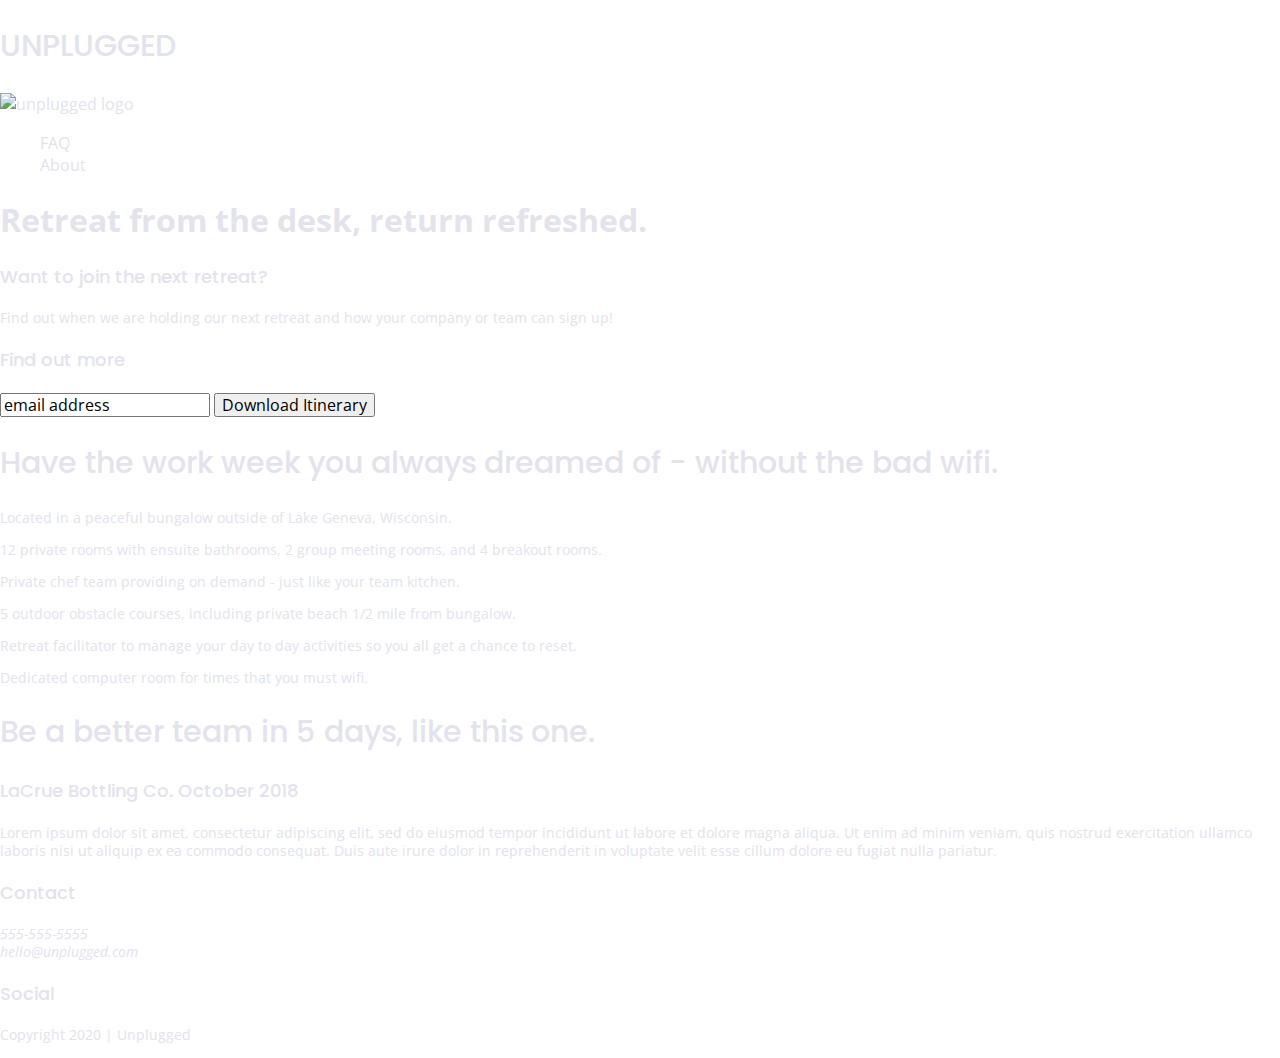
==== commit baf4bdf4: "added map" ====
--- a/index.html
+++ b/index.html
@@ -21,7 +21,9 @@
    <header>
     <div class="content-wrapper">
       <h2>UNPLUGGED</h2>
-      <a href="#"><img src="" alt="unplugged logo" /></a>
+      <figure>
+        <a href="#"><img src="" alt="unplugged logo" /></a>
+      </figure>
       <div class="header-divider"></div>
       <nav>
         <ul>
--- a/css/main.css
+++ b/css/main.css
@@ -106,6 +106,8 @@
 body {
   font-family: 'Open Sans', sans-serif;
   font-size: 1em;
+  color: #e2e3ed;
+  text-align: left;
 }
 
 ul,
@@ -120,12 +122,14 @@
 
 h2 {
   font-family: 'Poppins', sans-serif;
+  font-weight: 500;
   font-size: 1.875em;
 }
 
 h3,
 h4 {
   font-family: 'Poppins', sans-serif;
+  font-weight: 500;
   margin: 20px 0;
   font-size: 1.125em;
 }
@@ -136,12 +140,11 @@
 }
 
 img {
-
+  width:100%;
 }
 
 figure {
-
-}
+  margin: 0;
 
 address {
   font-style: normal;
@@ -275,6 +278,21 @@
 }
 .contact-content p {
   margin: 0;
+}
+.map figure {
+  width: 100%;
+  height: 0;
+  padding-bottom: 80%;
+  overflow: hidden;
+  position: relative;
+}
+
+.map iframe {
+  width: 100%;
+  height: 100%;
+  position: absolute;
+  top: 0;
+  left: 0;
 }
 /*******FAQ Page*******/
 .faq {
@@ -416,7 +434,10 @@
     display: none;
   }
   /* Hero Area */
-
+  .hero-area {
+    background: url('img/image.jpg') center no-repeat #333;
+    background-size: cover;
+  }
   /* Aside */
   aside .content-wrapper {
     margin: 50px 0;
@@ -447,9 +468,9 @@
     justify-content: space-between;
   }
 
-    .reviews article div {
-      width: 49%;
-    }
+ .reviews article div {
+    width: 49%;
+  }
   /*Footer*/
   footer .content-wrapper {
     width: 65%;
